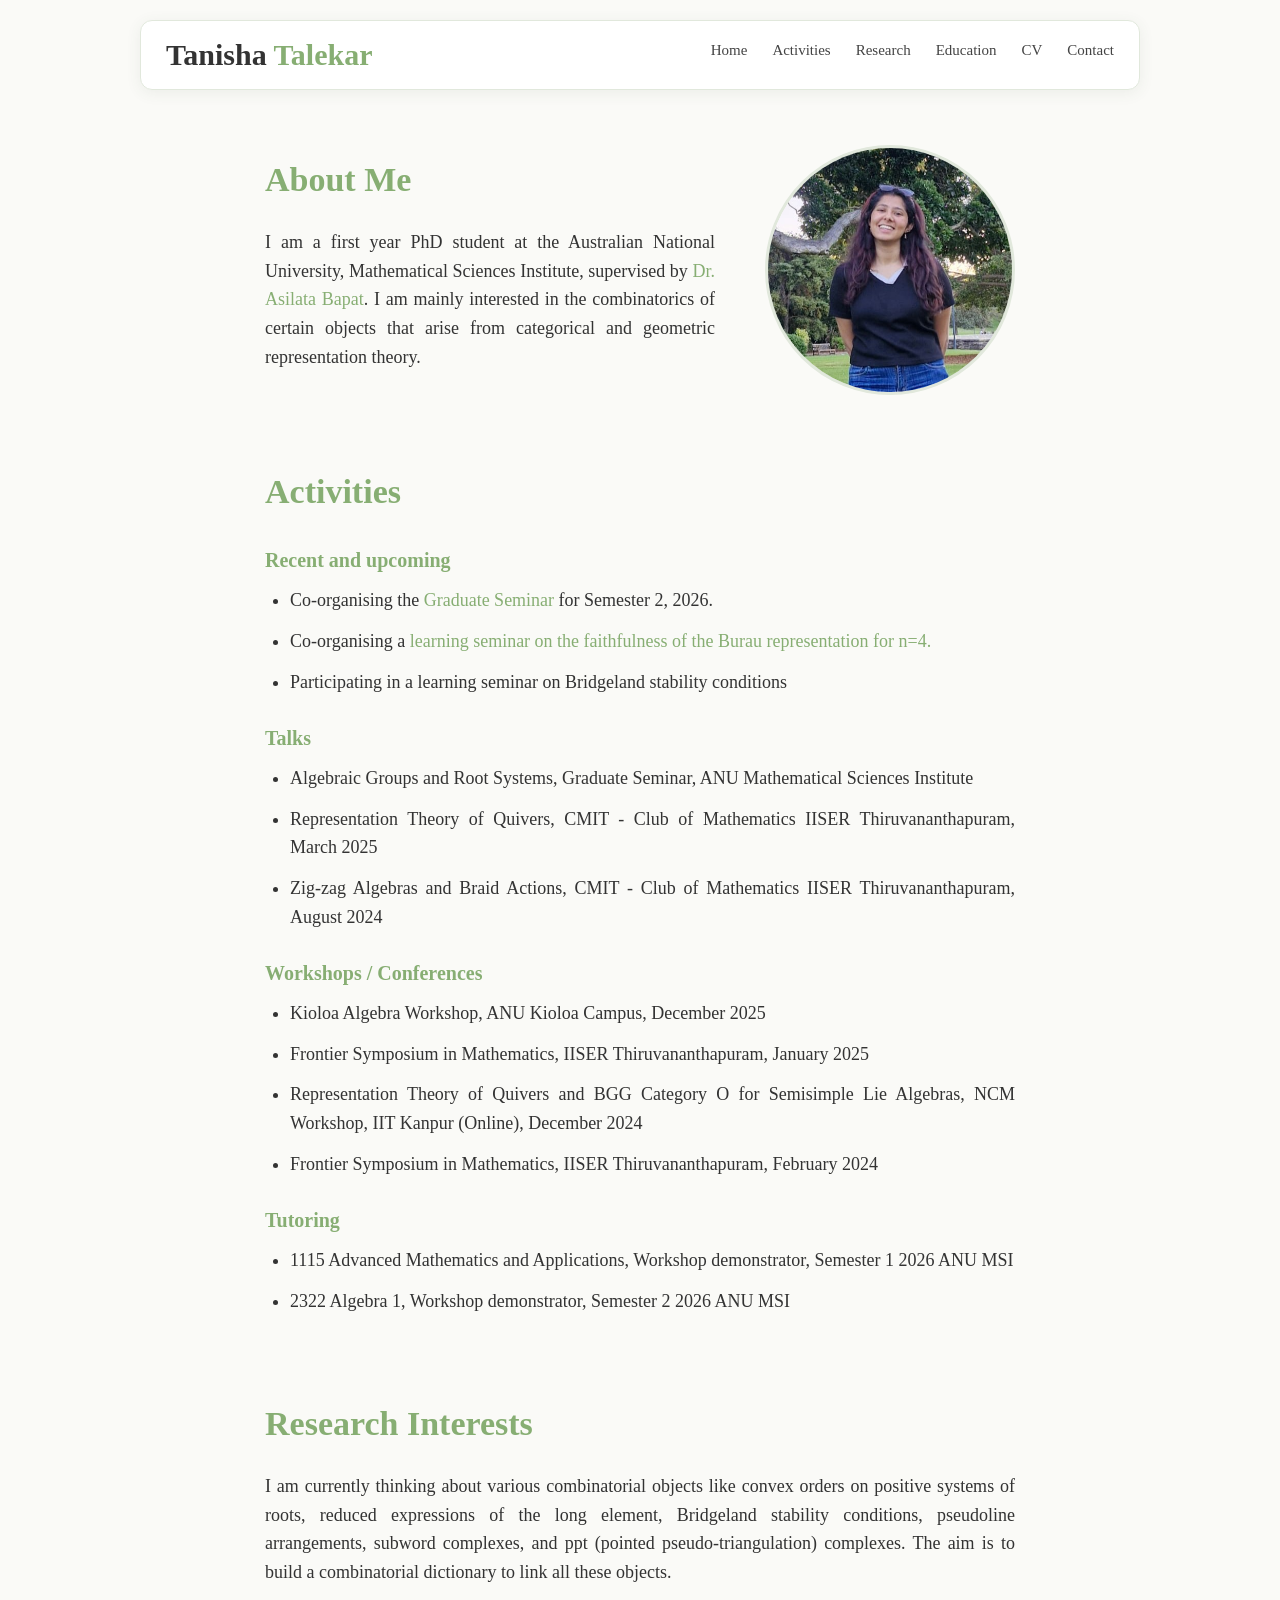
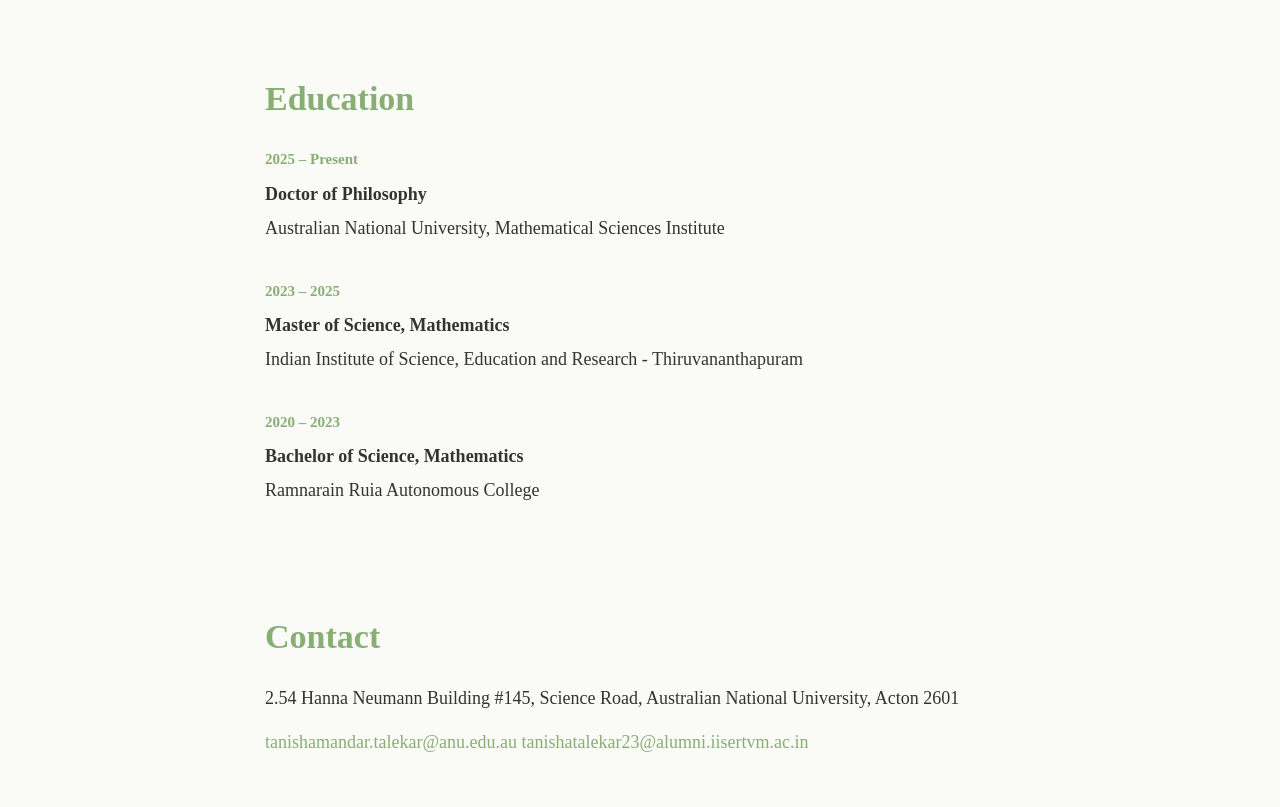
==== index.html @ 0f25d1c5 "Update index.html" ====
<!DOCTYPE html>
<html lang="en">

<head>
    <meta charset="UTF-8">
    <meta name="viewport" content="width=device-width, initial-scale=1.0">
    <title>Home</title>
    <link rel="stylesheet" href="style.css">
</head>

<body>

    <!-- Navigation -->
    <header>
        <nav class="navbar">

            <div class="logo">
                Tanisha <span>Talekar</span>
            </div>

            <ul class="nav-links">
                <li><a href="/">Home</a></li>
                <li><a href="#activities">Activities</a></li>
                <li><a href="#research">Research</a></li>
                <li><a href="#education">Education</a></li>
                <li><a href="CV.pdf">CV</a></li>
                <li><a href="#contact">Contact</a></li>
            </ul>

        </nav>
    </header>


    <main>

        <!-- About -->
        <section id="home" class="section">

            <div class="about-container">

                <div class="about-text">

                    <h2>About Me</h2>

                    <p>
                        I am a first year PhD student at the Australian National University, Mathematical Sciences Institute, supervised by <a href="https://asilatabapat.org/">Dr. Asilata Bapat</a>. I am mainly interested in the combinatorics of certain objects that arise from categorical and geometric representation theory.
                    </p>

                </div>
                 <img
            class="about-image"
            src="profile1.jpeg"
            alt="Photo of Tanisha"
        >
            </div>

        </section>


        <!-- Activities -->
        <section id="activities" class="section">

            <div class="content">

                <h2>Activities</h2>
                <h3>Recent and upcoming</h3>
                <ul>
                    <li>Co-organising the <a href="https://maths.anu.edu.au/news-events/event-series/graduate-seminar">Graduate Seminar</a> for Semester 2, 2026.</li>
                    <li>Co-organising a <a href="https://snehinhsen.wordpress.com/seminar-series-on-burau-representation/">learning seminar on the faithfulness of the Burau representation for n=4.</a></li>
                    <li>Participating in a learning seminar on Bridgeland stability conditions</li>
                </ul>
                <h3>Talks</h3>

                <ul>
                    <li>
                        Algebraic Groups and Root Systems, Graduate Seminar,
                        ANU Mathematical Sciences Institute
                    </li>

                    <li>
                        Representation Theory of Quivers, CMIT - Club of
                        Mathematics IISER Thiruvananthapuram, March 2025
                    </li>

                    <li>
                        Zig-zag Algebras and Braid Actions, CMIT - Club of
                        Mathematics IISER Thiruvananthapuram, August 2024
                    </li>
                </ul>


                <h3>Workshops / Conferences</h3>

                <ul>
                    <li>
                        Kioloa Algebra Workshop, ANU Kioloa Campus,
                        December 2025
                    </li>

                    <li>
                        Frontier Symposium in Mathematics,
                        IISER Thiruvananthapuram, January 2025
                    </li>

                    <li>
                        Representation Theory of Quivers and BGG Category O
                        for Semisimple Lie Algebras, NCM Workshop, IIT Kanpur (Online),
                        December 2024
                    </li>

                    <li>
                        Frontier Symposium in Mathematics,
                        IISER Thiruvananthapuram, February 2024
                    </li>
                </ul>


                <h3>Tutoring</h3>

                <ul>
                    <li>
                        1115 Advanced Mathematics and Applications,
                        Workshop demonstrator, Semester 1 2026 ANU MSI
                    </li>

                    <li>
                        2322 Algebra 1, Workshop demonstrator,
                        Semester 2 2026 ANU MSI
                    </li>
                </ul>

            </div>

        </section>
        <!-- Research -->
        <section id="research" class="section">
            <div class="content">

                <h2>Research Interests</h2>
            <p>I am currently thinking about various combinatorial objects like convex orders on positive systems of roots, reduced expressions of the long element, Bridgeland stability conditions, pseudoline arrangements, subword complexes, and ppt (pointed pseudo-triangulation) complexes. The aim is to build a combinatorial dictionary to link all these objects.</p>
            
        </section>

        <!-- Education -->
        <section id="education" class="section">

            <div class="content">

                <h2>Education</h2>

                <div class="timeline-item">

                    <span>2025 – Present</span>

                    <h4>Doctor of Philosophy</h4>

                    <p>
                        Australian National University,
                        Mathematical Sciences Institute
                    </p>

                </div>


                <div class="timeline-item">

                    <span>2023 – 2025</span>

                    <h4>Master of Science, Mathematics</h4>

                    <p>
                        Indian Institute of Science, Education and Research -
                        Thiruvananthapuram
                    </p>

                </div>


                <div class="timeline-item">

                    <span>2020 – 2023</span>

                    <h4>Bachelor of Science, Mathematics</h4>

                    <p>
                        Ramnarain Ruia Autonomous College
                    </p>

                </div>

            </div>

        </section>


        <!-- Contact -->
        <section id="contact" class="section">

            <div class="contact">

                <h2>Contact</h2>

                <p>
                    2.54 Hanna Neumann Building #145,
                    Science Road,
                    Australian National University,
                    Acton 2601
                </p>

                <p>
                    <a href="mailto:tanishamandar.talekar@anu.edu.au">
                        tanishamandar.talekar@anu.edu.au
                    </a>
                    <a href="mailto:tanishatalekar23@alumni.iisertvm.ac.in">tanishatalekar23@alumni.iisertvm.ac.in</a>
                </p>

            </div>

        </section>

    </main>

</body>
</html>
---- style.css ----
/* =========================
   RESET
========================= */

* {
    margin: 0;
    padding: 0;
    box-sizing: border-box;
    scroll-behavior: smooth;
}

body {
    font-family: "Calisto MT", Georgia, serif;
    color: #333333;
    background: #FAFAF7;
    line-height: 1.6;
}


/* =========================
   LINKS
========================= */

a {
    color: #87AE73;
    text-decoration: none;
}

a:hover {
    color: #87AE73;
    text-decoration: underline;
}


/* =========================
   NAVBAR
========================= */

header {
    width: 100%;
    padding: 20px 0;
    position: sticky;
    top: 0;
    z-index: 1000;
}

.navbar {
    width: 90%;
    max-width: 1000px;
    margin: 0 auto;

    padding: 10px 25px;

    display: flex;
    align-items: center;
    justify-content: space-between;

    background: #FFFFFF;
    border: 1px solid #E1E8DC;
    border-radius: 12px;

    box-shadow: 0 3px 15px rgba(70, 90, 60, 0.08);
}

.logo {
    font-size: 30px;
    font-weight: 700;
}

.logo span {
    color: #87AE73;
}

.nav-links {
    display: flex;
    align-items: center;
    gap: 25px;
    list-style: none;
}

.nav-links a {
    color: #444444;
    font-size: 15px;
}

.nav-links a:hover {
    color: #87AE73;
}


/* =========================
   MAIN
========================= */

main {
    width: 100%;
}


/* =========================
   SECTIONS
========================= */

.section {
    width: 90%;
    max-width: 850px;
    margin: 0 auto;
    padding: 35px 0;
    scroll-margin-top: 90px;
}


/* =========================
   CONTENT
========================= */

.about-container,
.content,
.contact {
    width: 100%;
    max-width: 750px;
    margin: 0 auto;
    text-align: left;
}
/* =========================
   ABOUT ME
========================= */

.about-container {
    display: flex;
    align-items: center;
    gap: 50px;
}

.about-text {
    flex: 1;
}

.about-image {
    width: 250px;
    height: 250px;
    object-fit: cover;
    border-radius: 50%;
    border: 3px solid #E1E8DC;
}

/* =========================
   HEADINGS
========================= */

h1 {
    font-size: 48px;
    line-height: 1.2;
    margin-bottom: 25px;
}

h2 {
    color: #87AE73;
    font-size: 34px;
    margin-bottom: 20px;
}

h3 {
    color: #87AE73;
    font-size: 20px;
    margin-top: 25px;
    margin-bottom: 10px;
}

h4 {
    font-size: 18px;
    margin-top: 8px;
    margin-bottom: 5px;
}


/* =========================
   TEXT
========================= */

p {
    color: #333333;
    font-size: 18px;
    margin-bottom: 15px;
    text-align: justify;
}


/* =========================
   LISTS
========================= */

ul {
    padding-left: 25px;
}

li {
    color: #333333;
    margin-bottom: 12px;
    font-size: 18px;
    text-align: justify;
}


/* =========================
   EDUCATION
========================= */

.timeline-item {
    margin-bottom: 35px;
}

.timeline-item span {
    color: #87AE73;
    font-size: 15px;
    font-weight: bold;
}


/* =========================
   MOBILE
========================= */

@media (max-width: 768px) {

    .navbar {
        width: 94%;
        flex-direction: column;
        gap: 10px;
        padding: 12px 15px;
    }

    .nav-links {
        gap: 15px;
        flex-wrap: wrap;
        justify-content: center;
    }

    .section {
        width: 90%;
        padding: 30px 0;
    }

    h2 {
        font-size: 30px;
    }

   p,li {
    font-size: 17px;
    text-align: justify;
   }
       .about-container {
        flex-direction: column;
        text-align: center;
        gap: 25px;
    }

    .about-text {
        width: 100%;
    }

    .about-image {
        width: 200px;
        height: 200px;
    }
}
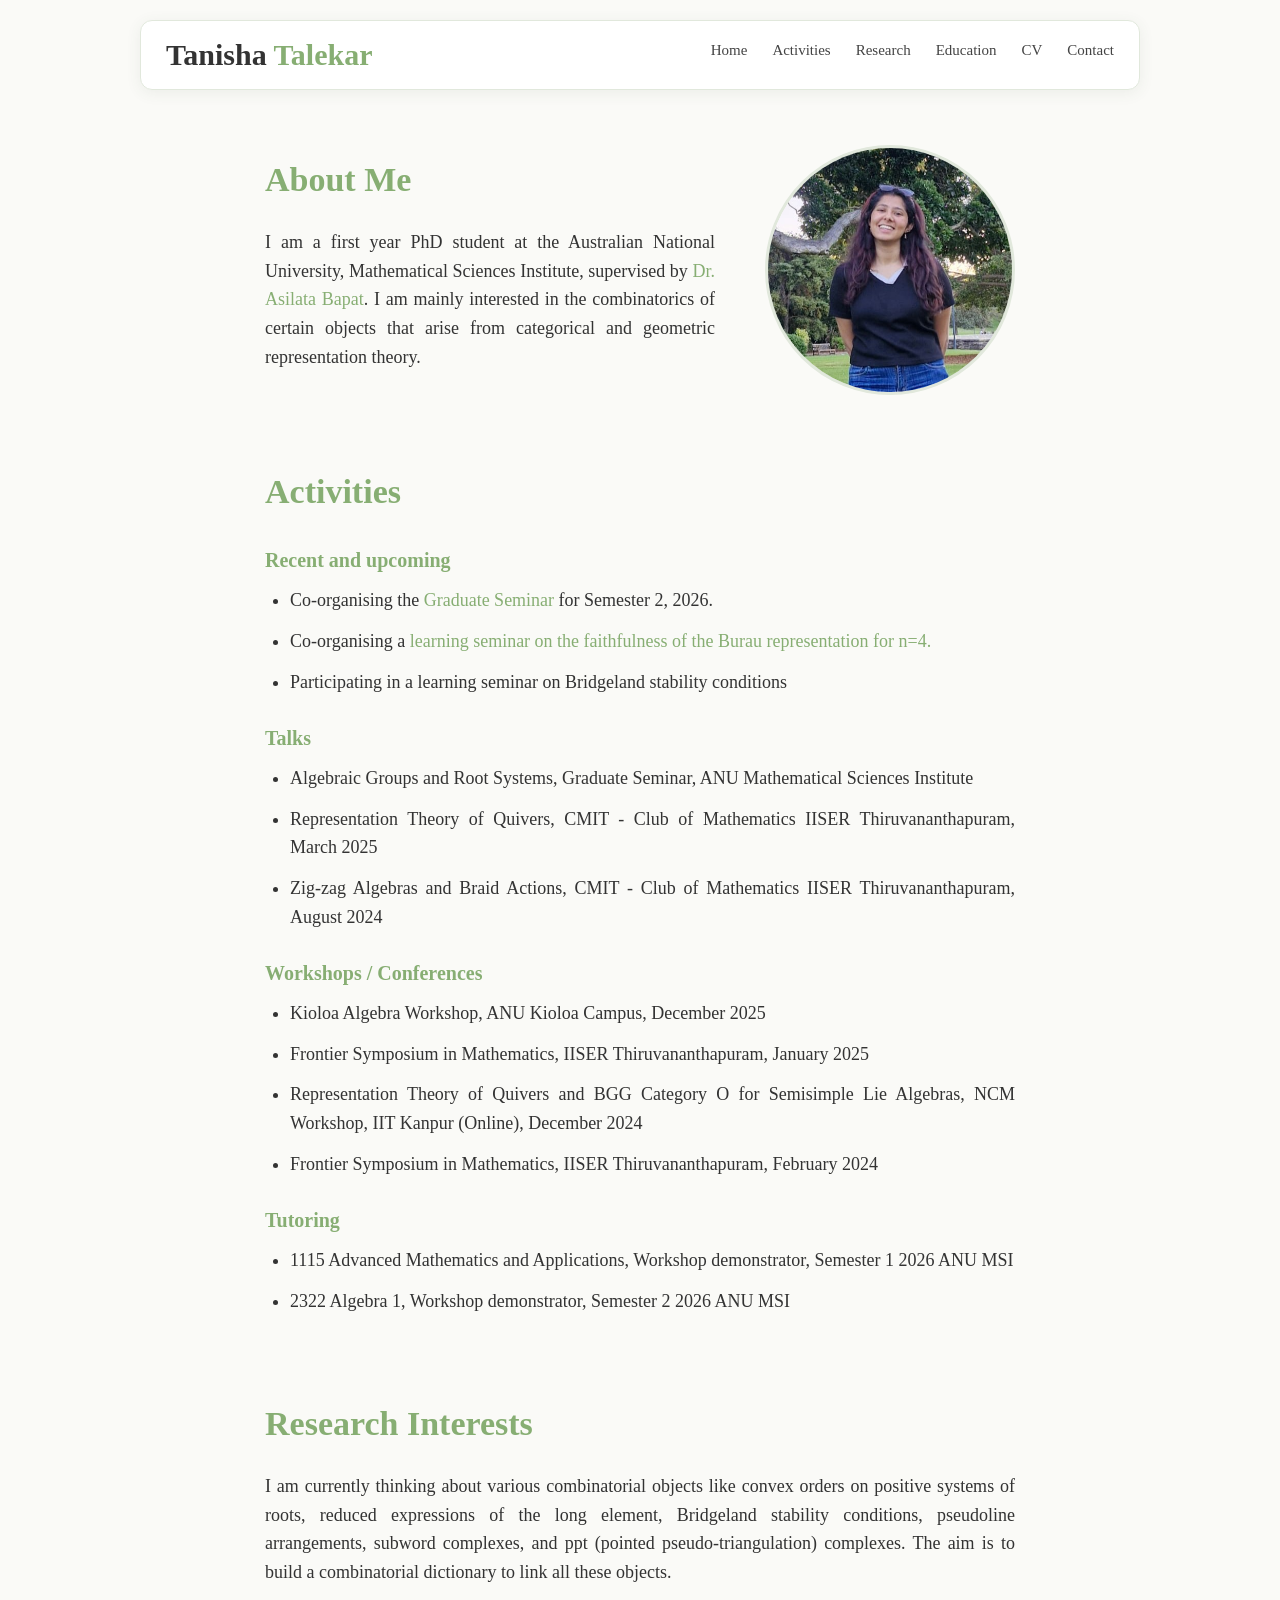
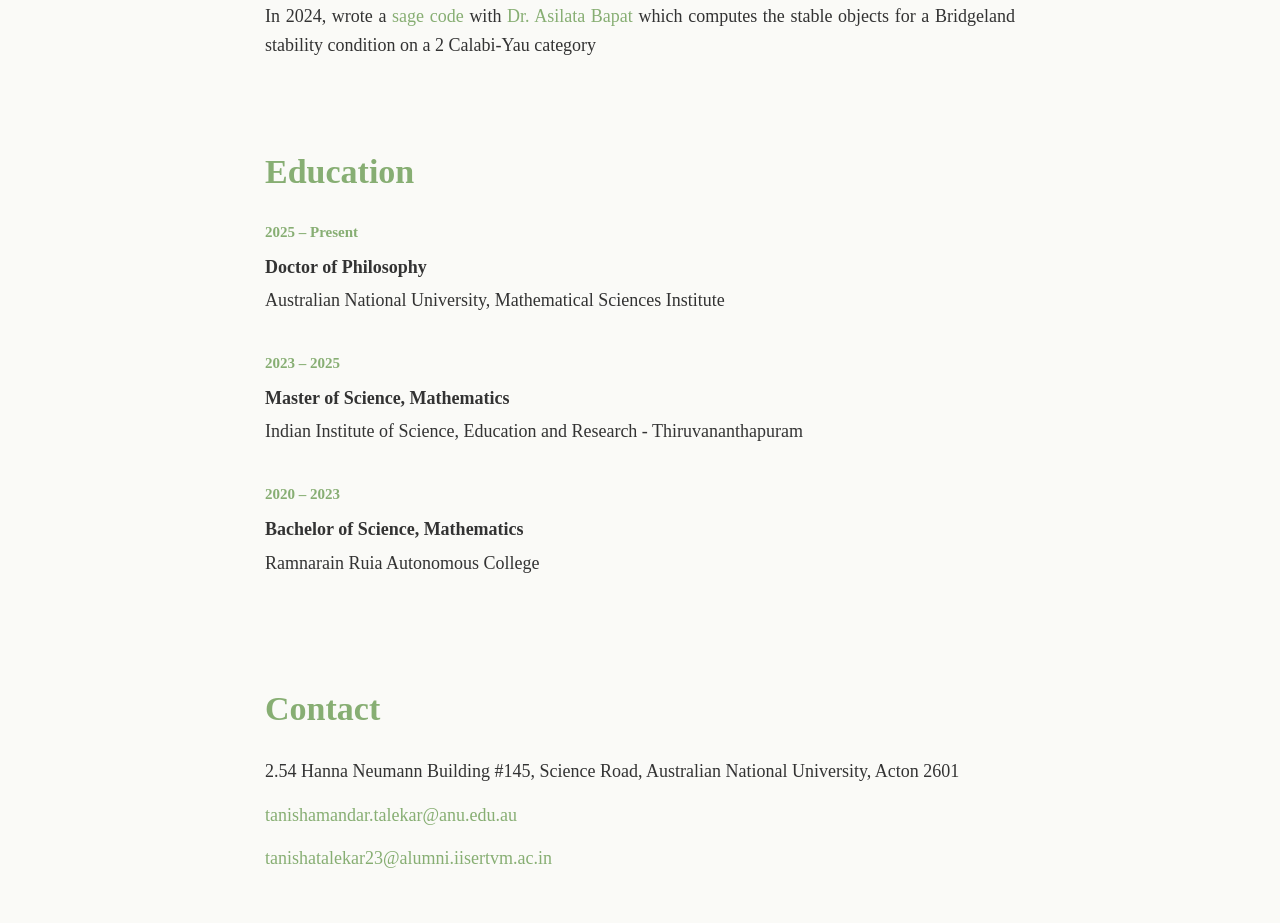
==== commit f07ce4fb: "Update index.html" ====
--- a/index.html
+++ b/index.html
@@ -138,6 +138,7 @@
 
                 <h2>Research Interests</h2>
             <p>I am currently thinking about various combinatorial objects like convex orders on positive systems of roots, reduced expressions of the long element, Bridgeland stability conditions, pseudoline arrangements, subword complexes, and ppt (pointed pseudo-triangulation) complexes. The aim is to build a combinatorial dictionary to link all these objects.</p>
+            <p>In 2024, wrote a <a href="https://github.com/asilata/cobracat/blob/master/stability-conditions.sage">sage code</a> with <a href="https://asilatabapat.org/">Dr. Asilata Bapat</a> which computes the stable objects for a Bridgeland stability condition on a 2 Calabi-Yau category</p>
             
         </section>
 
@@ -211,6 +212,8 @@
                     <a href="mailto:tanishamandar.talekar@anu.edu.au">
                         tanishamandar.talekar@anu.edu.au
                     </a>
+                </p>
+                <p>
                     <a href="mailto:tanishatalekar23@alumni.iisertvm.ac.in">tanishatalekar23@alumni.iisertvm.ac.in</a>
                 </p>
 
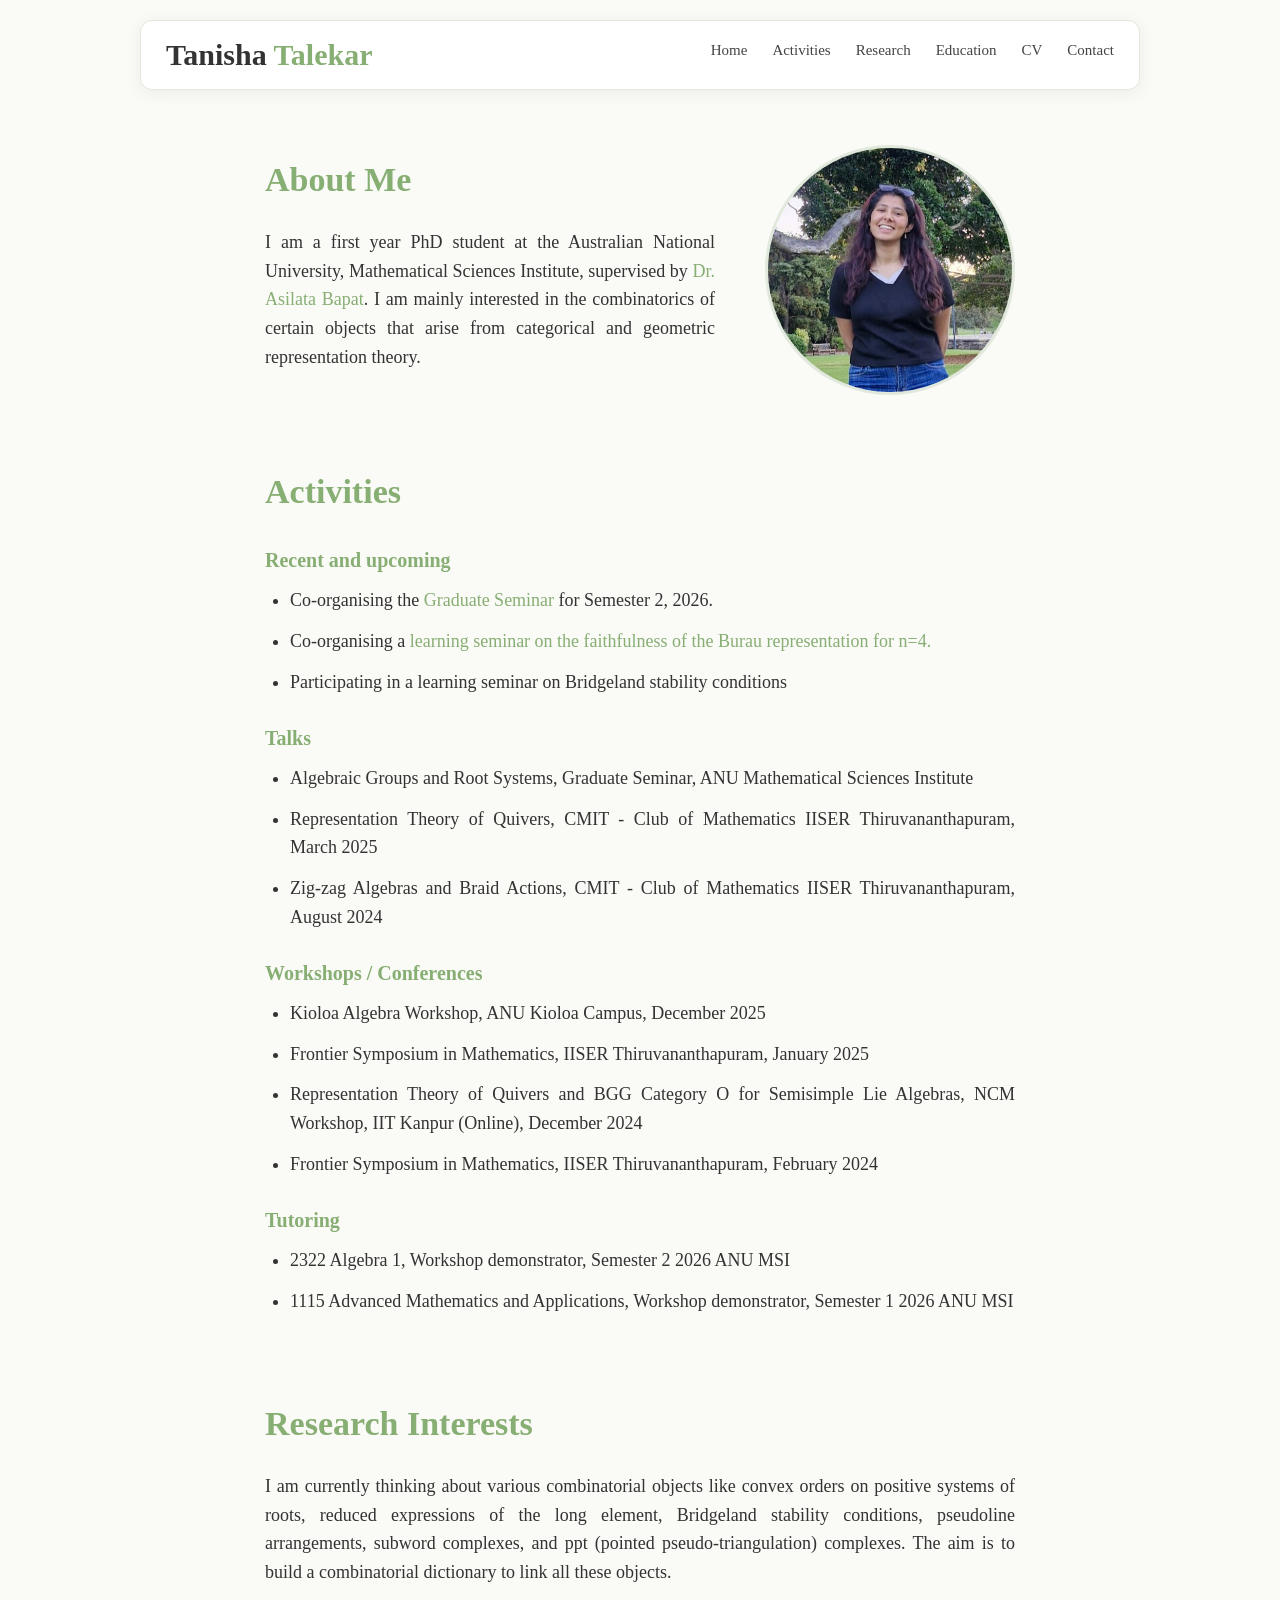
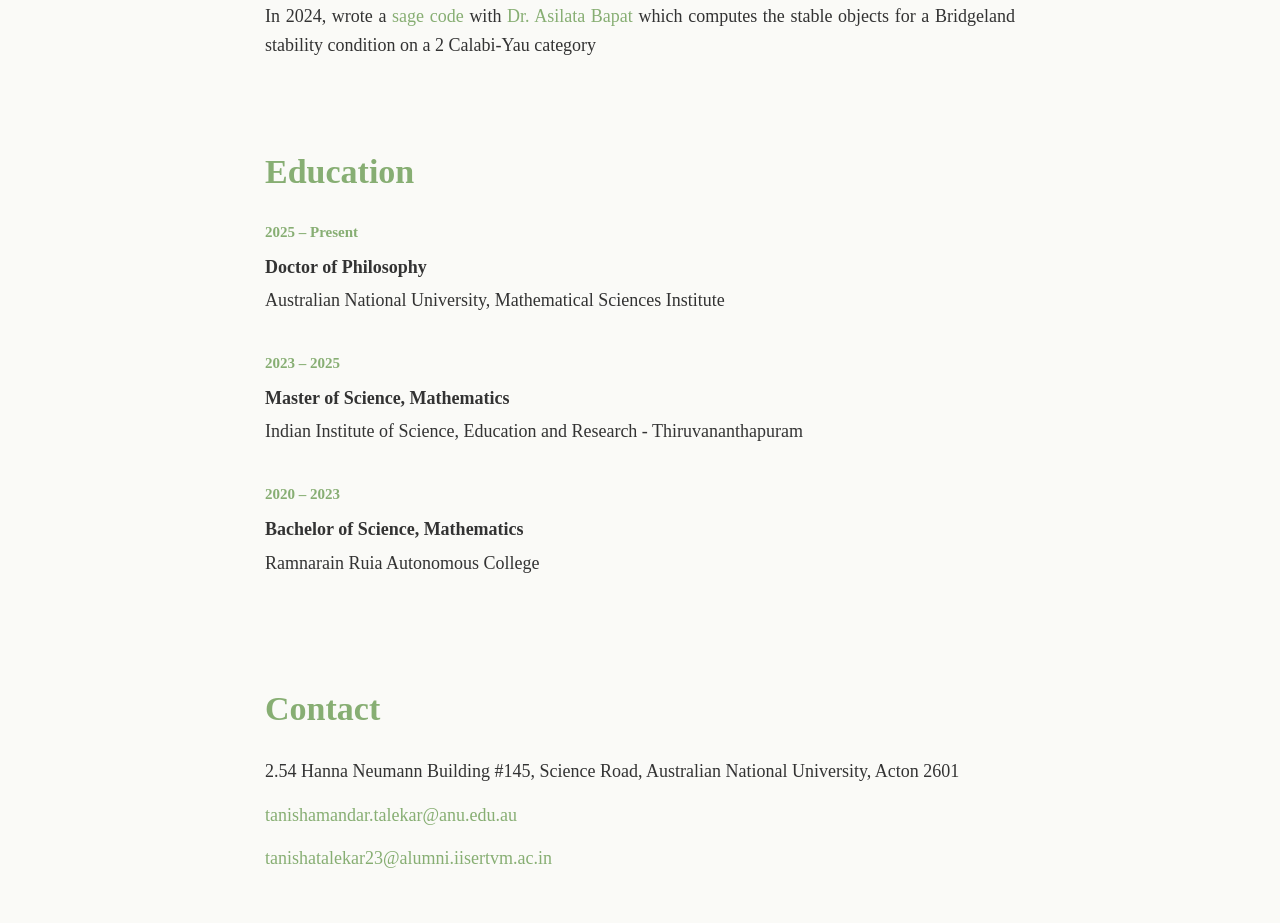
==== commit 0cb92859: "Update index.html" ====
--- a/index.html
+++ b/index.html
@@ -119,14 +119,15 @@
 
                 <ul>
                     <li>
+                        2322 Algebra 1, Workshop demonstrator,
+                        Semester 2 2026 ANU MSI
+                    </li>
+                    <li>
                         1115 Advanced Mathematics and Applications,
                         Workshop demonstrator, Semester 1 2026 ANU MSI
                     </li>
 
-                    <li>
-                        2322 Algebra 1, Workshop demonstrator,
-                        Semester 2 2026 ANU MSI
-                    </li>
+                    
                 </ul>
 
             </div>
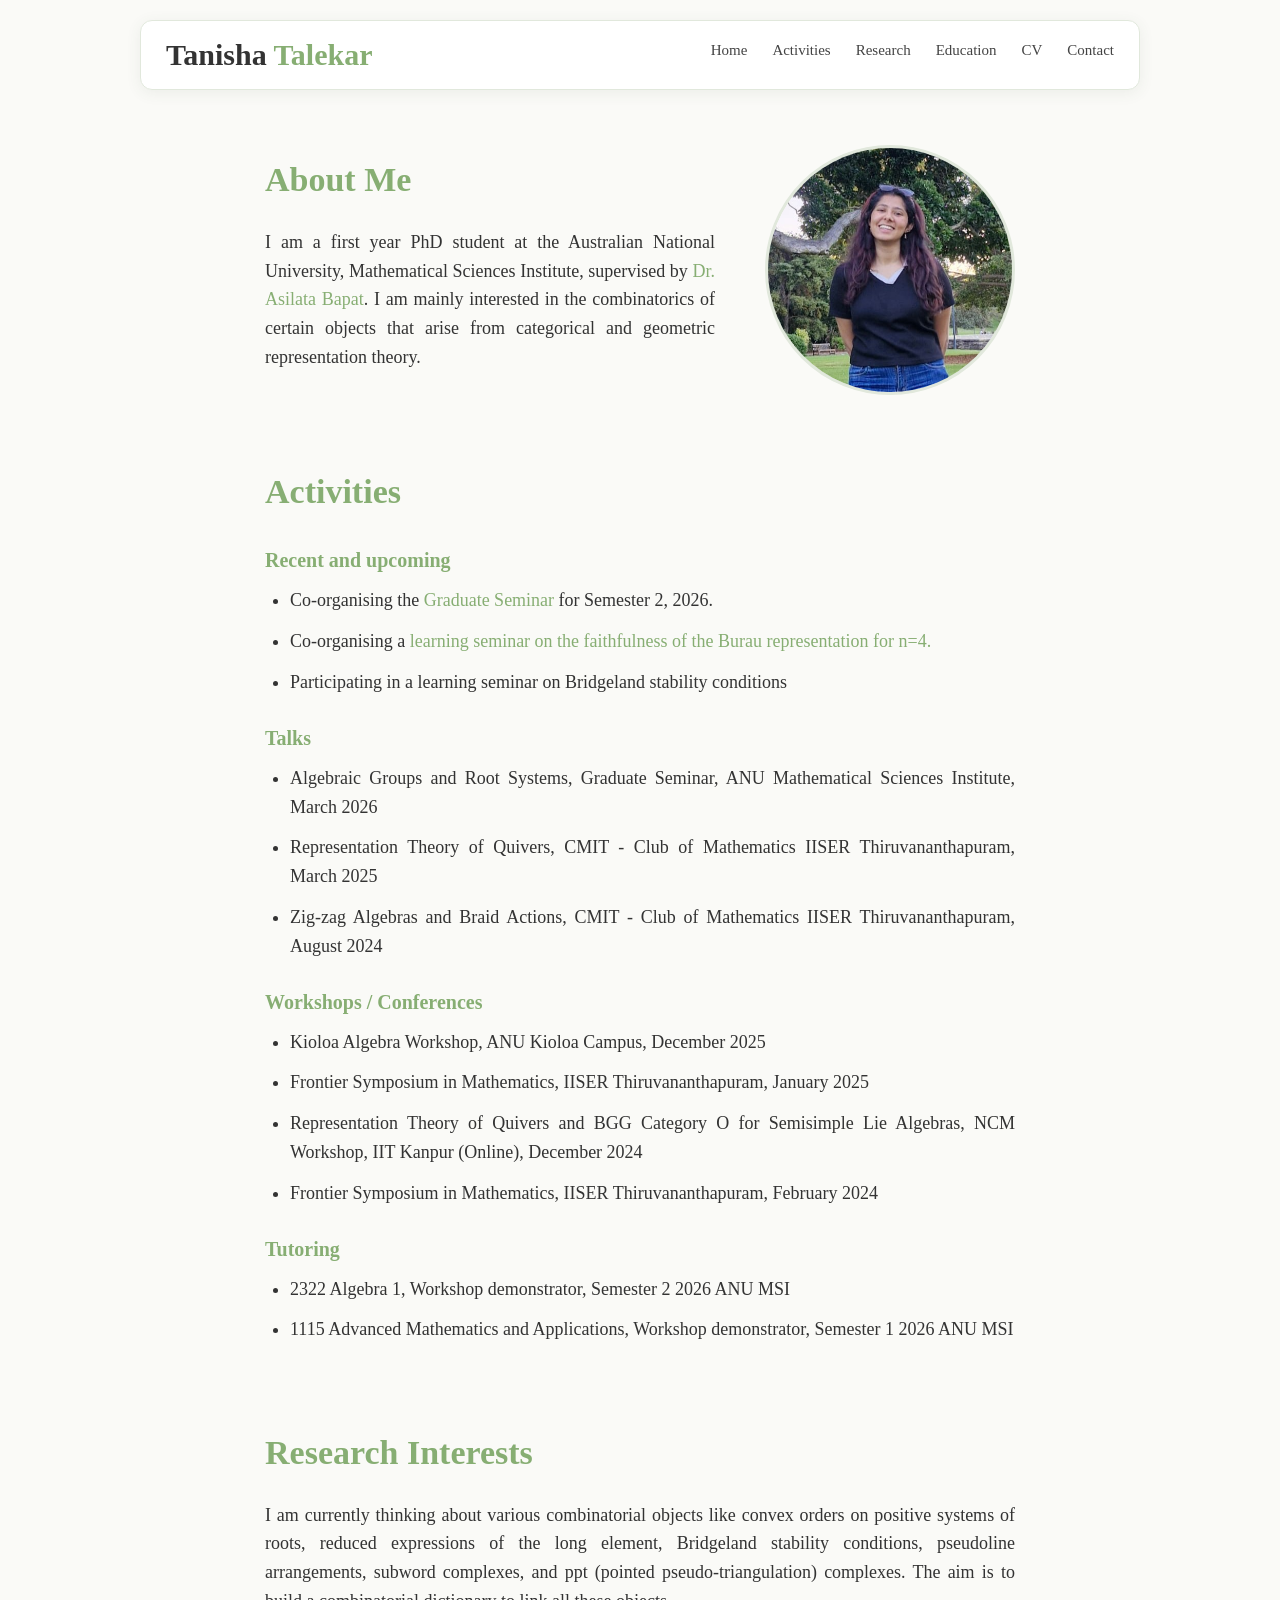
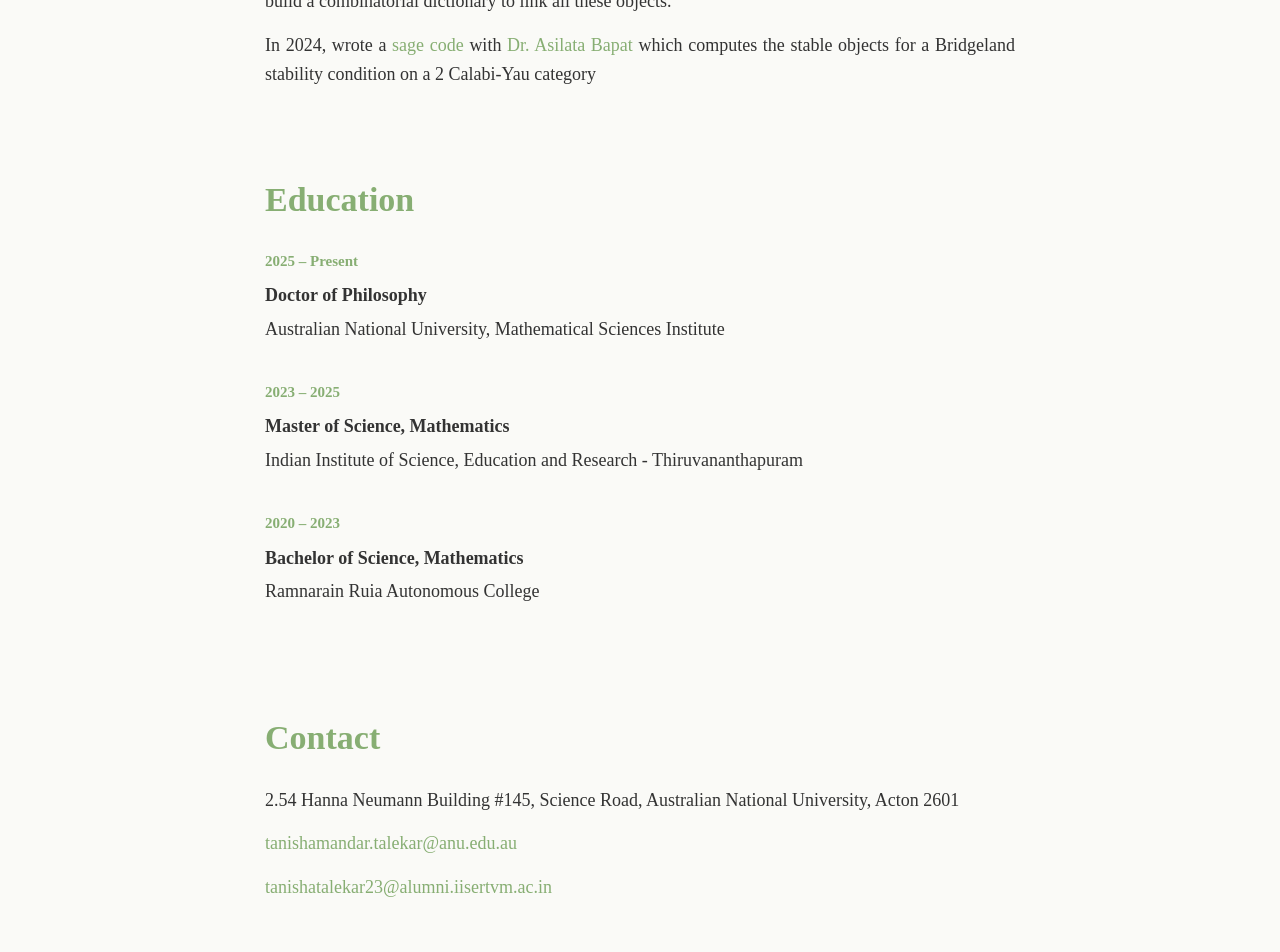
==== commit 6fb77ddf: "Update index.html" ====
--- a/index.html
+++ b/index.html
@@ -4,7 +4,7 @@
 <head>
     <meta charset="UTF-8">
     <meta name="viewport" content="width=device-width, initial-scale=1.0">
-    <title>Home</title>
+    <title>Tanisha Talekar</title>
     <link rel="stylesheet" href="style.css">
 </head>
 
@@ -74,7 +74,7 @@
                 <ul>
                     <li>
                         Algebraic Groups and Root Systems, Graduate Seminar,
-                        ANU Mathematical Sciences Institute
+                        ANU Mathematical Sciences Institute, March 2026
                     </li>
 
                     <li>
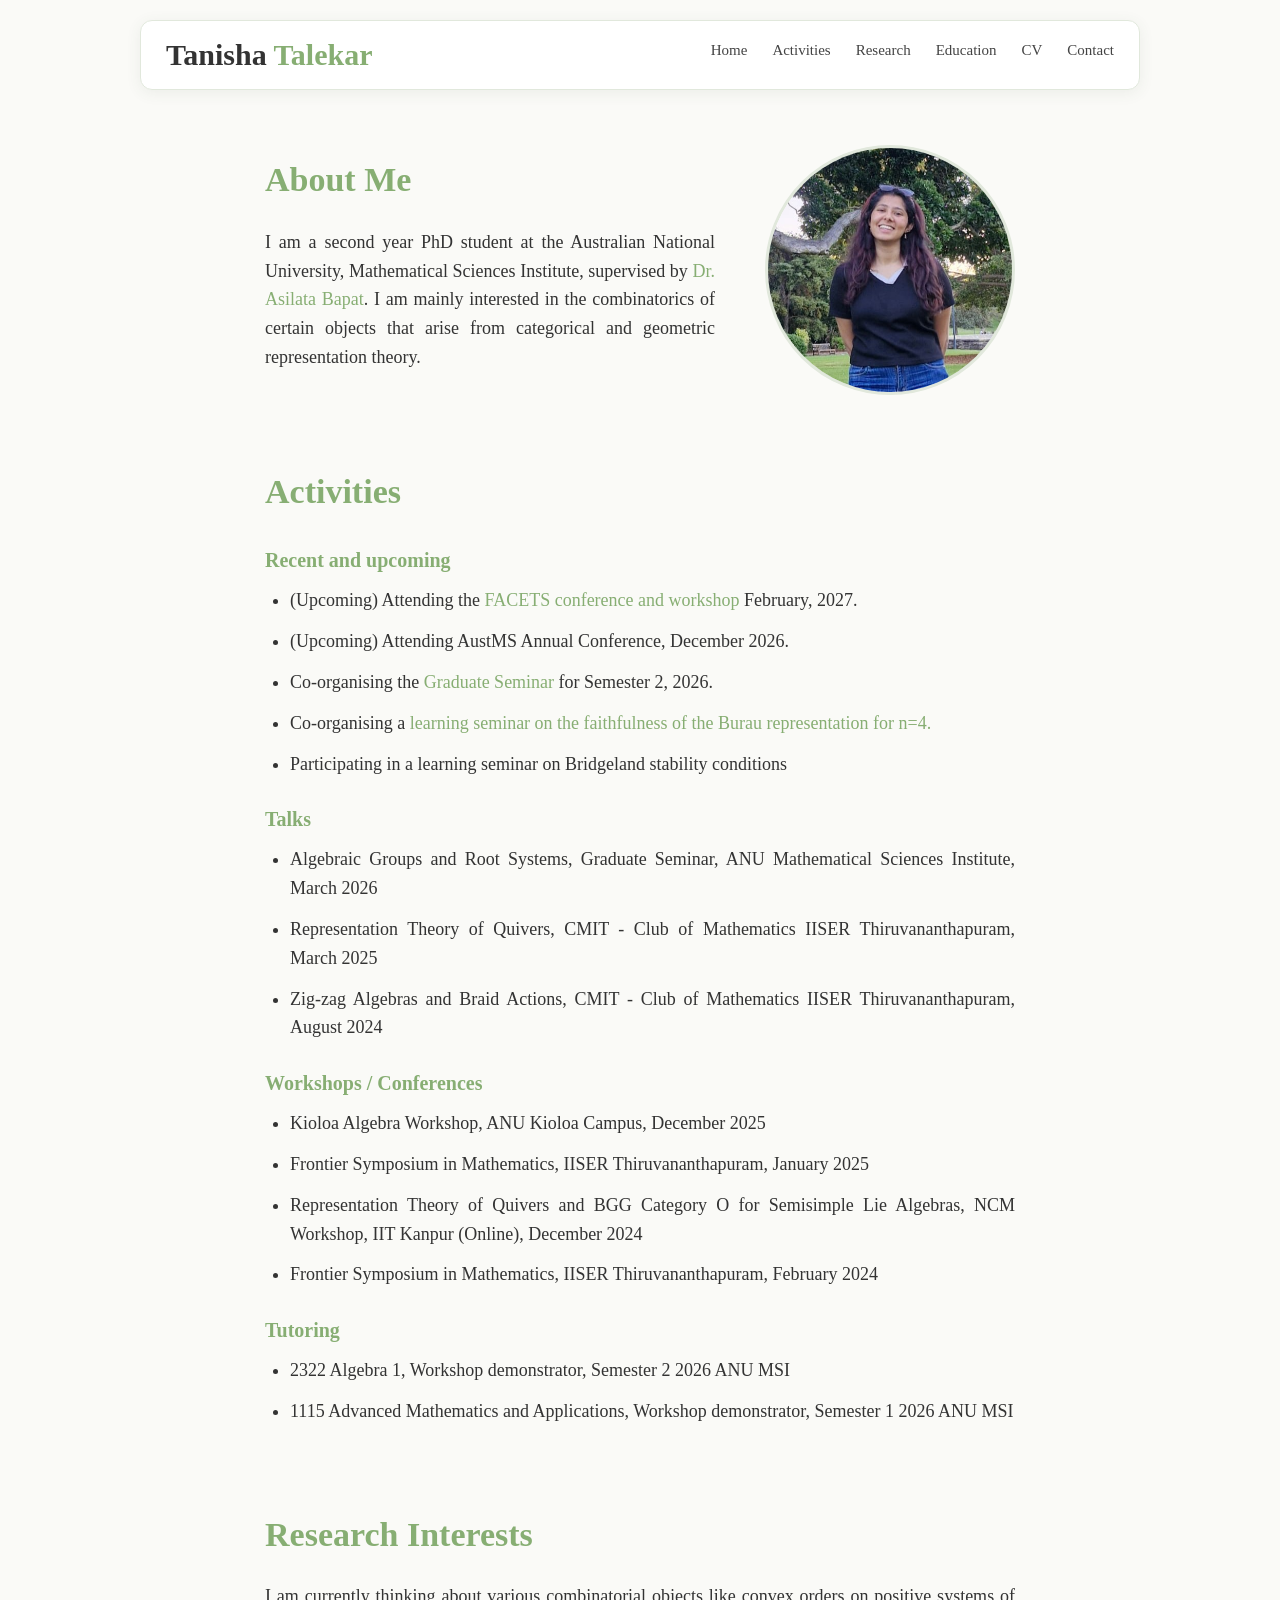
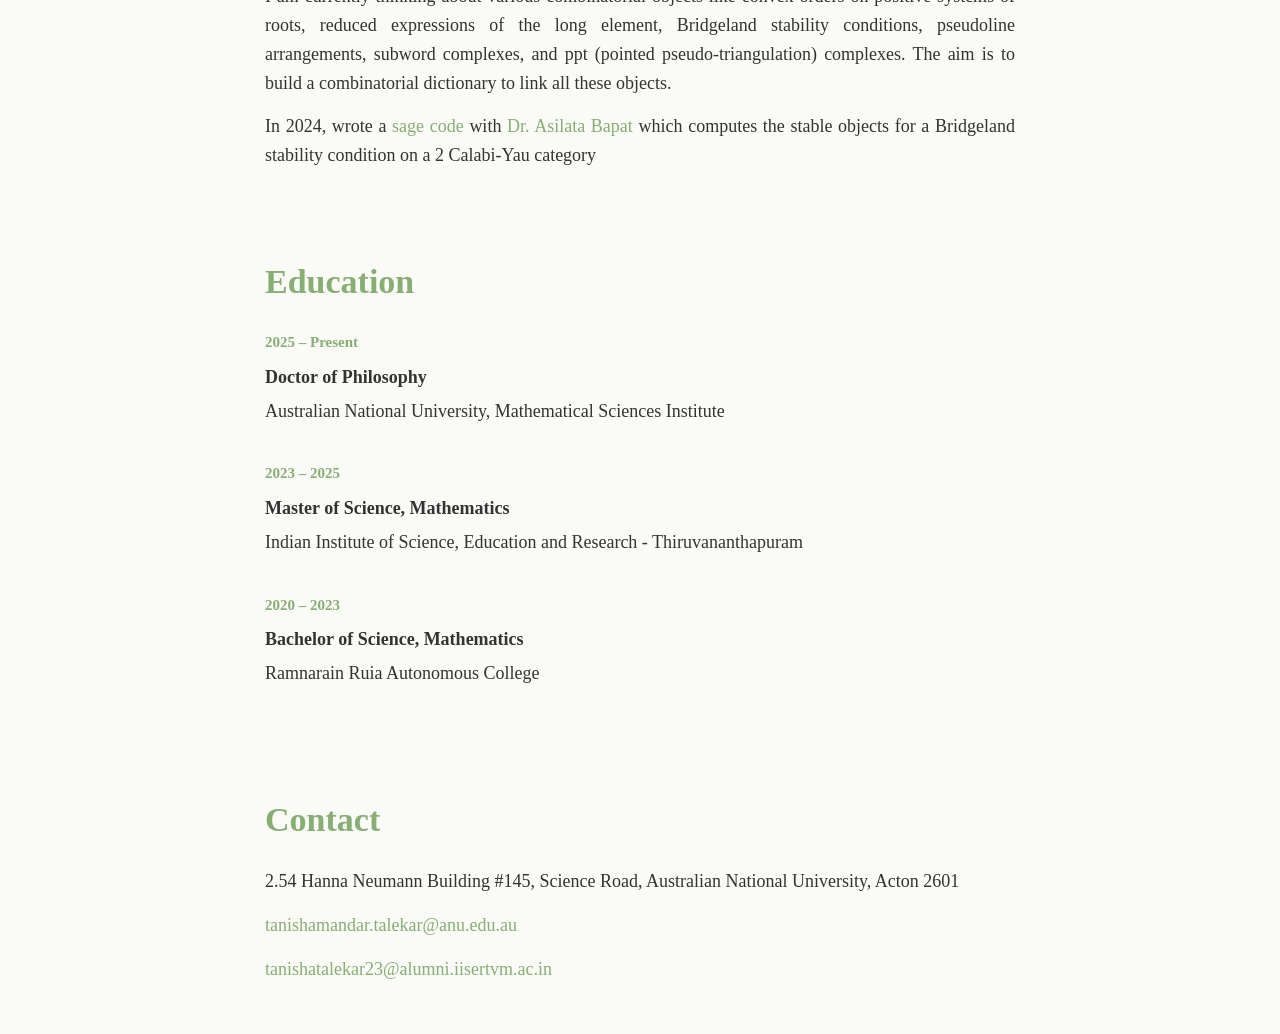
==== commit d299b737: "Update index.html" ====
--- a/index.html
+++ b/index.html
@@ -4,7 +4,7 @@
 <head>
     <meta charset="UTF-8">
     <meta name="viewport" content="width=device-width, initial-scale=1.0">
-    <title>Tanisha Talekar</title>
+    <title>Tanisha Talekar's Homepage</title>
     <link rel="stylesheet" href="style.css">
 </head>
 
@@ -43,7 +43,7 @@
                     <h2>About Me</h2>
 
                     <p>
-                        I am a first year PhD student at the Australian National University, Mathematical Sciences Institute, supervised by <a href="https://asilatabapat.org/">Dr. Asilata Bapat</a>. I am mainly interested in the combinatorics of certain objects that arise from categorical and geometric representation theory.
+                        I am a second year PhD student at the Australian National University, Mathematical Sciences Institute, supervised by <a href="https://asilatabapat.org/">Dr. Asilata Bapat</a>. I am mainly interested in the combinatorics of certain objects that arise from categorical and geometric representation theory.
                     </p>
 
                 </div>
@@ -65,6 +65,8 @@
                 <h2>Activities</h2>
                 <h3>Recent and upcoming</h3>
                 <ul>
+                    <li>(Upcoming) Attending the <a href="https://sites.google.com/view/facets-2027">FACETS conference and workshop</a> February, 2027.</li>
+                    <li>(Upcoming) Attending AustMS Annual Conference, December 2026.
                     <li>Co-organising the <a href="https://maths.anu.edu.au/news-events/event-series/graduate-seminar">Graduate Seminar</a> for Semester 2, 2026.</li>
                     <li>Co-organising a <a href="https://snehinhsen.wordpress.com/seminar-series-on-burau-representation/">learning seminar on the faithfulness of the Burau representation for n=4.</a></li>
                     <li>Participating in a learning seminar on Bridgeland stability conditions</li>
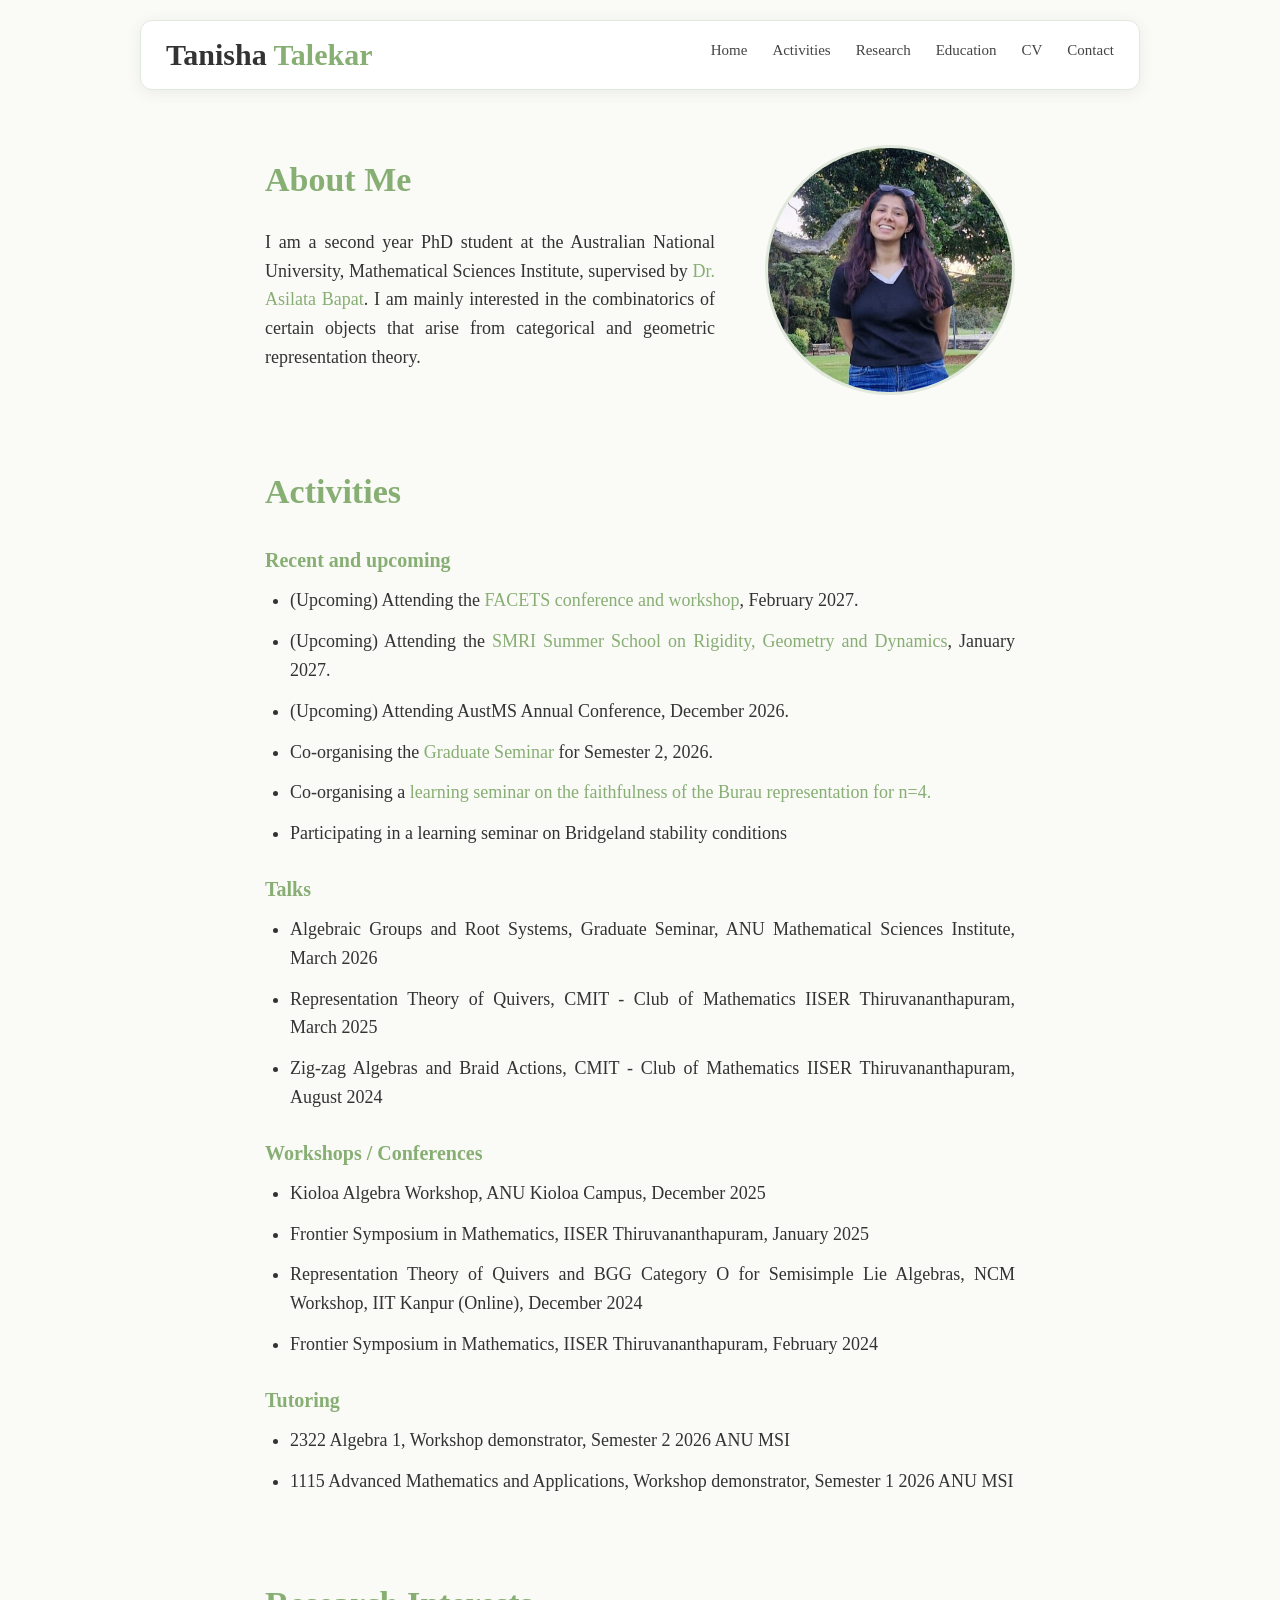
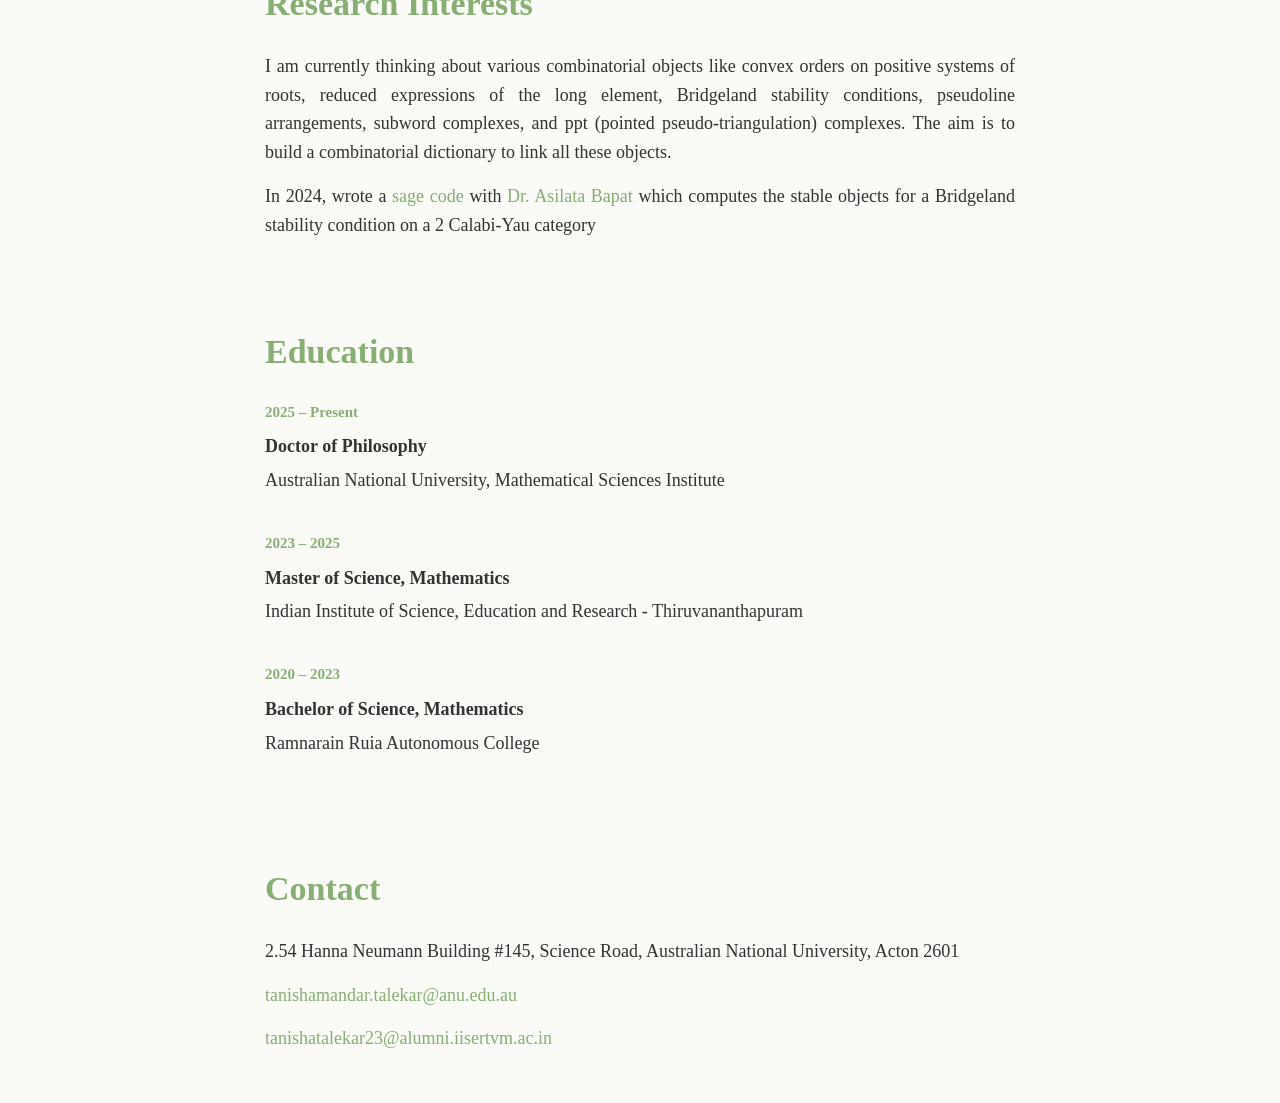
==== commit 9763e42c: "Update index.html" ====
--- a/index.html
+++ b/index.html
@@ -65,7 +65,8 @@
                 <h2>Activities</h2>
                 <h3>Recent and upcoming</h3>
                 <ul>
-                    <li>(Upcoming) Attending the <a href="https://sites.google.com/view/facets-2027">FACETS conference and workshop</a> February, 2027.</li>
+                    <li>(Upcoming) Attending the <a href="https://sites.google.com/view/facets-2027">FACETS conference and workshop</a>, February 2027.</li>
+                    <li>(Upcoming) Attending the <a href="https://mathematical-research-institute.sydney.edu.au/smri-summer-school-2027/">SMRI Summer School on Rigidity, Geometry and Dynamics</a>, January 2027.</li>
                     <li>(Upcoming) Attending AustMS Annual Conference, December 2026.
                     <li>Co-organising the <a href="https://maths.anu.edu.au/news-events/event-series/graduate-seminar">Graduate Seminar</a> for Semester 2, 2026.</li>
                     <li>Co-organising a <a href="https://snehinhsen.wordpress.com/seminar-series-on-burau-representation/">learning seminar on the faithfulness of the Burau representation for n=4.</a></li>
